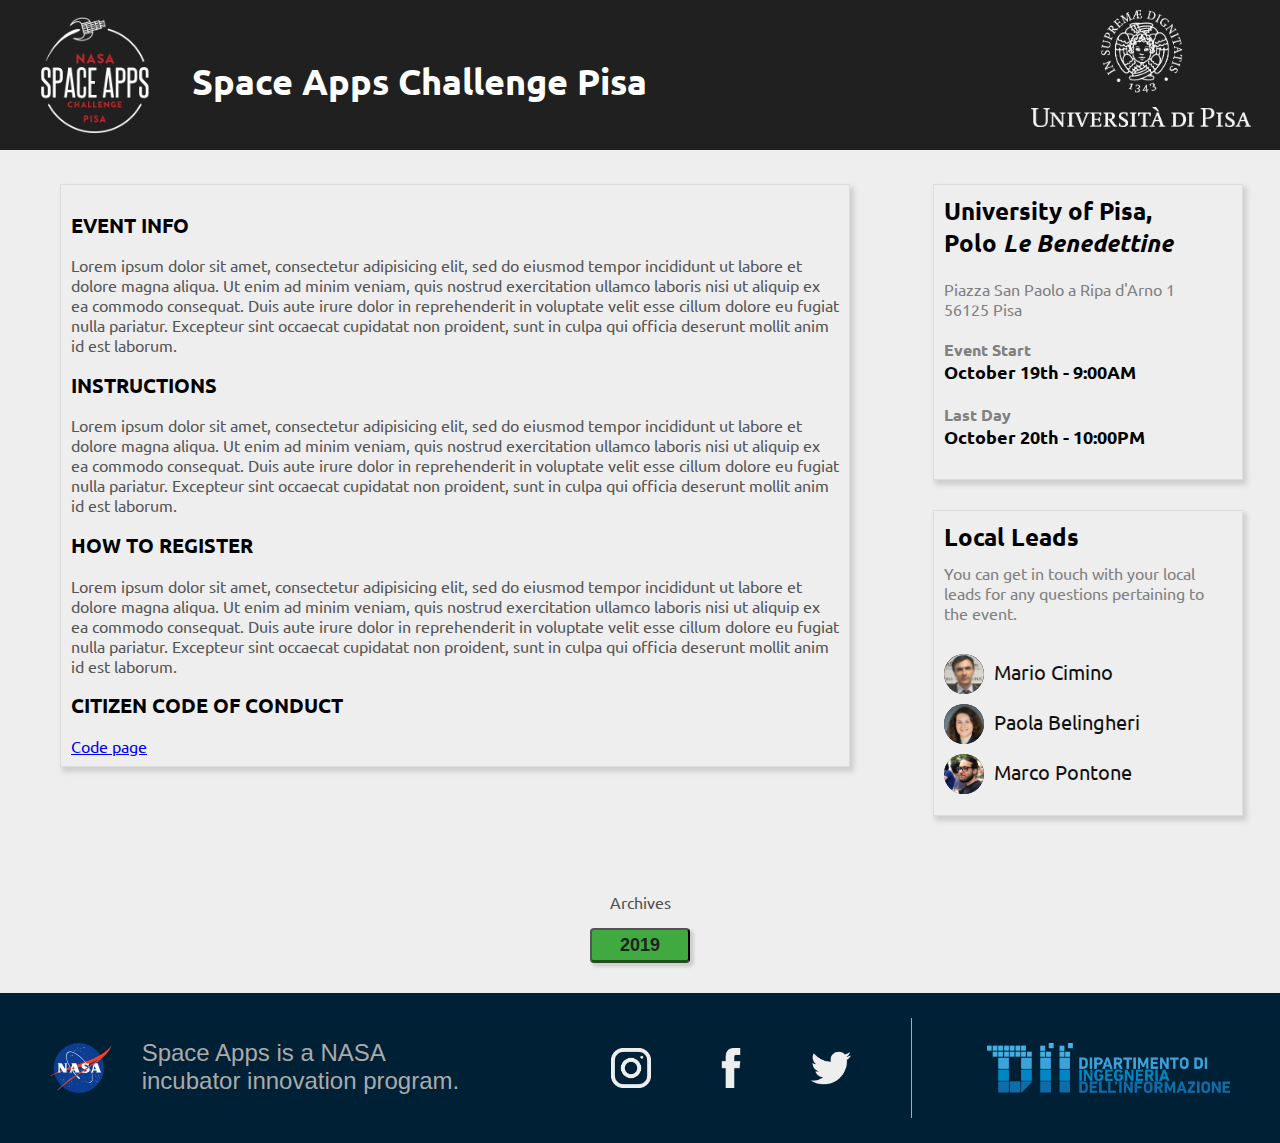
==== index.html @ e4613e90 "[ADD] first commit with files" ====
<!DOCTYPE html>
<html lang="en" dir="ltr">
  <head>
    <meta charset="utf-8">
    <title>Space Apps Challenge Pisa</title>
    <link rel="stylesheet" href="master.css">
    <link href="https://fonts.googleapis.com/css?family=Ubuntu&display=swap" rel="stylesheet">

  </head>
  <body>
    <div class="top">
      <div id="sap-logo">
        <img src="images/spaceapps.png" alt="spaceapps">
      </div>
      <div class="top-center">
        <h1>Space Apps Challenge Pisa</h1>
      </div>
      <div id="unipi-logo">
        <img src="images/cherubinow.png" alt="unipi">
      </div>
    </div>

    <div class="container">
      <div class="left-container">
        <div class="block-container" id="description">
          <h2>EVENT INFO</h2>
          <p>Lorem ipsum dolor sit amet, consectetur adipisicing elit, sed do eiusmod tempor incididunt ut labore et dolore magna aliqua. Ut enim ad minim veniam, quis nostrud exercitation ullamco laboris nisi ut aliquip ex ea commodo consequat. Duis aute irure dolor in reprehenderit in voluptate velit esse cillum dolore eu fugiat nulla pariatur. Excepteur sint occaecat cupidatat non proident, sunt in culpa qui officia deserunt mollit anim id est laborum.</p>
        </div>
        <div class="block-container" id="instructions">
          <h2>INSTRUCTIONS</h2>
          <p>Lorem ipsum dolor sit amet, consectetur adipisicing elit, sed do eiusmod tempor incididunt ut labore et dolore magna aliqua. Ut enim ad minim veniam, quis nostrud exercitation ullamco laboris nisi ut aliquip ex ea commodo consequat. Duis aute irure dolor in reprehenderit in voluptate velit esse cillum dolore eu fugiat nulla pariatur. Excepteur sint occaecat cupidatat non proident, sunt in culpa qui officia deserunt mollit anim id est laborum.</p>
        </div>
        <div class="block-container" id="registration">
          <h2>HOW TO REGISTER</h2>
          <p>Lorem ipsum dolor sit amet, consectetur adipisicing elit, sed do eiusmod tempor incididunt ut labore et dolore magna aliqua. Ut enim ad minim veniam, quis nostrud exercitation ullamco laboris nisi ut aliquip ex ea commodo consequat. Duis aute irure dolor in reprehenderit in voluptate velit esse cillum dolore eu fugiat nulla pariatur. Excepteur sint occaecat cupidatat non proident, sunt in culpa qui officia deserunt mollit anim id est laborum.</p>
        </div>
        <div class="block-container" id="conduct">
          <h2>CITIZEN CODE OF CONDUCT</h2>
          <a href="conduct.html">Code page</a>
        </div>
      </div>
      <div class="right-container">
        <div id="location-info">
          <h3>University of Pisa,<br> Polo <i>Le Benedettine</i></h3>
          <p>Piazza San Paolo a Ripa d'Arno 1 <br>56125 Pisa</p>
          <p><b>Event Start</b></p>
          <h6><b> October 19th</b> - 9:00AM</h6>
          <p><b>Last Day</b></p>
          <h6><b> October 20th</b> - 10:00PM</h6>
        </div>
        <div id="leads">
          <h3>Local Leads</h3>
          <p>You can get in touch with your local leads for any questions pertaining to the event.</p>

          <ul class="leads">
              <li class="lead">
                <a href="mailto:mario.cimino@unipi.it?subject=Space_Apss_Inquiry">
                <div class="lead-pic">
                  <img src="images/mario.png" alt="Mario Cimino">
                </div>
                <span class="lead-name">Mario Cimino</span></a>
              </li>
              <li class="lead">
                <a href="mailto:paola.belingheri@unipi.it?subject=Space_Apss_Inquiry">
                <div class="lead-pic">
                  <img src="images/paola.jpg" alt="Paola Belingheri">
                </div>
                <span class="lead-name">Paola Belingheri</span></a>
              </li>
              <li class="lead">
                <a href="mailto:m.pontone@studenti.unipi.it?subject=Space_Apss_Inquiry">
                <div class="lead-pic">
                  <img src="images/marco.jpg" alt="Marco Pontone">
                </div>
                <span class="lead-name">Marco Pontone</span></a>
              </li>

          </ul>

        </div>
      </div>
    </div>
    <div class="archive-links">
      <p>Archives</p>
      <button type="button" name="button">2019</button>
    </div>
    <div class="footer">

      <img src="images/nasa.svg" alt="nasa">
      <h4>Space Apps is a NASA<br>incubator innovation program.</h4>

      <img id="dii" src="images/dii.png" alt="DII">
      <div class="social-spacer">
        <a href="http://www.twitter.com"><img src="images/twitter.png" alt="twitter"></a>
        <a href="http://www.facebook.com"><img src="images/facebook.png" alt="facebook"></a>
        <a href="http://www.instagram.com"><img src="images/instagram.png" alt="instagram"></a>

      </div>
    </div>
  </body>
</html>
---- master.css ----
*{

}
body{
  margin: 0;
  background: #EEE;

}

.top {
  width: 100%;
  height: 150px;
  background: #202020;
  align: center;
}

.top-center{
  width: 60%;
  margin: auto;
  height: 150px;
  float: left;

}
.top-center h1 {
  color: white;
  font-size: 36px;
  padding-top: 35px;
  font-family:  Ubuntu,sans-serif;
}

#sap-logo {
  display: block;
  width: 15%;
  float: left;
}
#sap-logo img {
  padding: 10px;
  width: 130px;
  margin-left: 10%;

}

#unipi-logo {
  display: block;
  width: 15%;
  float: right;

}
#unipi-logo img {
  padding: 10px;
  float: right;
  width: 220px;
  margin-right: 10%;
}

.top-bar {
  height: 40px;
  background: darkblue;
}
.container {
  padding-top: 4px;
  width: 100%;
}

.left-container{
  font-family: Ubuntu, sans-serif;
  margin-top: 30px;
  margin-left: 60px;
  width: 60%;
  float: left;
  border: 1px solid #DDD;
  shape-margin: 4px;
  box-shadow: 3px 4px 5px 1px rgba(207,207,207,1);
  padding: 10px;
}

.left-container h2 {
  font-size: 20px;
}

.left-container p {
  font-size: 16px;
  color: #555;
}



.right-container {
  width: 30%;
  background: #EEE;
  float: right;
  align: center;
}

#location-info{
  margin: auto;
  margin-top: 30px;
  width: 80%;
  background: #EEE;
  border: 1px solid #DDD;
  shape-margin: 4px;
  box-shadow: 3px 4px 5px 1px rgba(207,207,207,1);
  font-family: Ubuntu, sans-serif;
}

#location-info h3 {
  margin:0;
  padding: 10px;
  font-size: 24px;
}

#location-info p {
  color: #808080;
  padding:10px 10px 0px  10px;
  margin: 0;
}

#location-info h6{
  font-size: 18px;

  padding:0px 10px 10px 10px;
  margin: 0;
}
#location-info h6:last-of-type{
  margin-bottom: 20px;
}
#location-info p:nth-of-type(2){
  margin-top: 10px;
}

#leads {
  font-family: Ubuntu, sans-serif;
  margin:auto;
  margin-top: 30px;
  margin-bottom: 30px;
  width: 80%;
  background: #EEE;
  border: 1px solid #DDD;
  shape-margin: 4px;
  box-shadow: 3px 4px 5px 1px rgba(207,207,207,1);
}

#leads h3 {
  font-size: 24px;
  padding: 10px;
  margin: 0;
}

#leads p {
  padding: 0px 10px 10px 10px;
  margin: 0;
  color: #808080;
}

.leads {
  padding-inline-start: 10px;
}

.lead {
  height: 50px;
  list-style-type: none;
}

.lead-pic {
  background: #202020;
  border-radius: 50%;
  float: left;
  height: 40px;
  margin: 5px 0px 5px 0px;
}
.lead-pic img {
  border-radius: 50%;
  height: 40px;
}

.lead-name{
  float: left;
  font-size: 20px;
  margin: 10px;
  color: #111;
  transition: .4s;
}
.lead-name:hover {
  color: #AA1010;
}





.archive-links {
  width: 100%;
  float:left;
  align: center;
  padding: 30px 0px 30px 0px;
}
.archive-links p {
  text-align: center;
  color: #505050;
  font-family: Ubuntu, sans-serif;
}
.archive-links button, .conduct-container button{
  display: block;
  margin:auto;
  height: 35px;
  width: 100px;
  font-size: 18px;
  font-weight: bold;
  font-family: sans-serif;
  color: #222;
  background-color: #40AA40;
  border-radius: 4px;
  box-shadow: 3px 3px 3px 1px rgba(207,207,207,1);
  border-bottom: 3px solid #205020;
  transition: .3s;
}
.archive-links button:hover, .conduct-container button:hover {
  background-color: #FFCC00;
  border-bottom: 3px solid #CC5000;
}

.footer {
  position:relative;
  height: 150px;
  background: #002035;
  width: 100%;
  float:left;
}

.footer img {
  height: 50px;
  margin: 50px 10px 50px 50px;
  float: left;
}
/*.footer img:last-of-type{
  float: right;
  margin-right: 50px;
}*/

.social-spacer {

  border-right: 1px solid #aaa;
  height: 100px;
  float: right;
  width: 306px;
  margin: 25px;
  align: center;
  padding-right: 30px;
}
.social-spacer a {
  display:block;
  margin: auto;
  height: 40px;
  float: right;
  width: 40px;
  margin: 30px;


}
#dii {
  float:right;
  margin-right: 50px;
}
.social-spacer img {
  height: 40px;
  display: block;
  margin: 0px 0px 0px 0px;
  float: left;


}

.footer h4{
  margin: 0;
  padding: 46px;
  padding-left: 20px;
  float: left;
  color: #AAA;
  font-family:  sans-serif;
  font-weight: 100;
  font-size: 24px;
}

.conduct-container {
  padding: 150px;
  padding-top: 30px;
  width: 80%;
  font-family: Ubuntu, sans-serif;
}

.conduct-container p {
  font-size: 14px;
  color: #555;

}
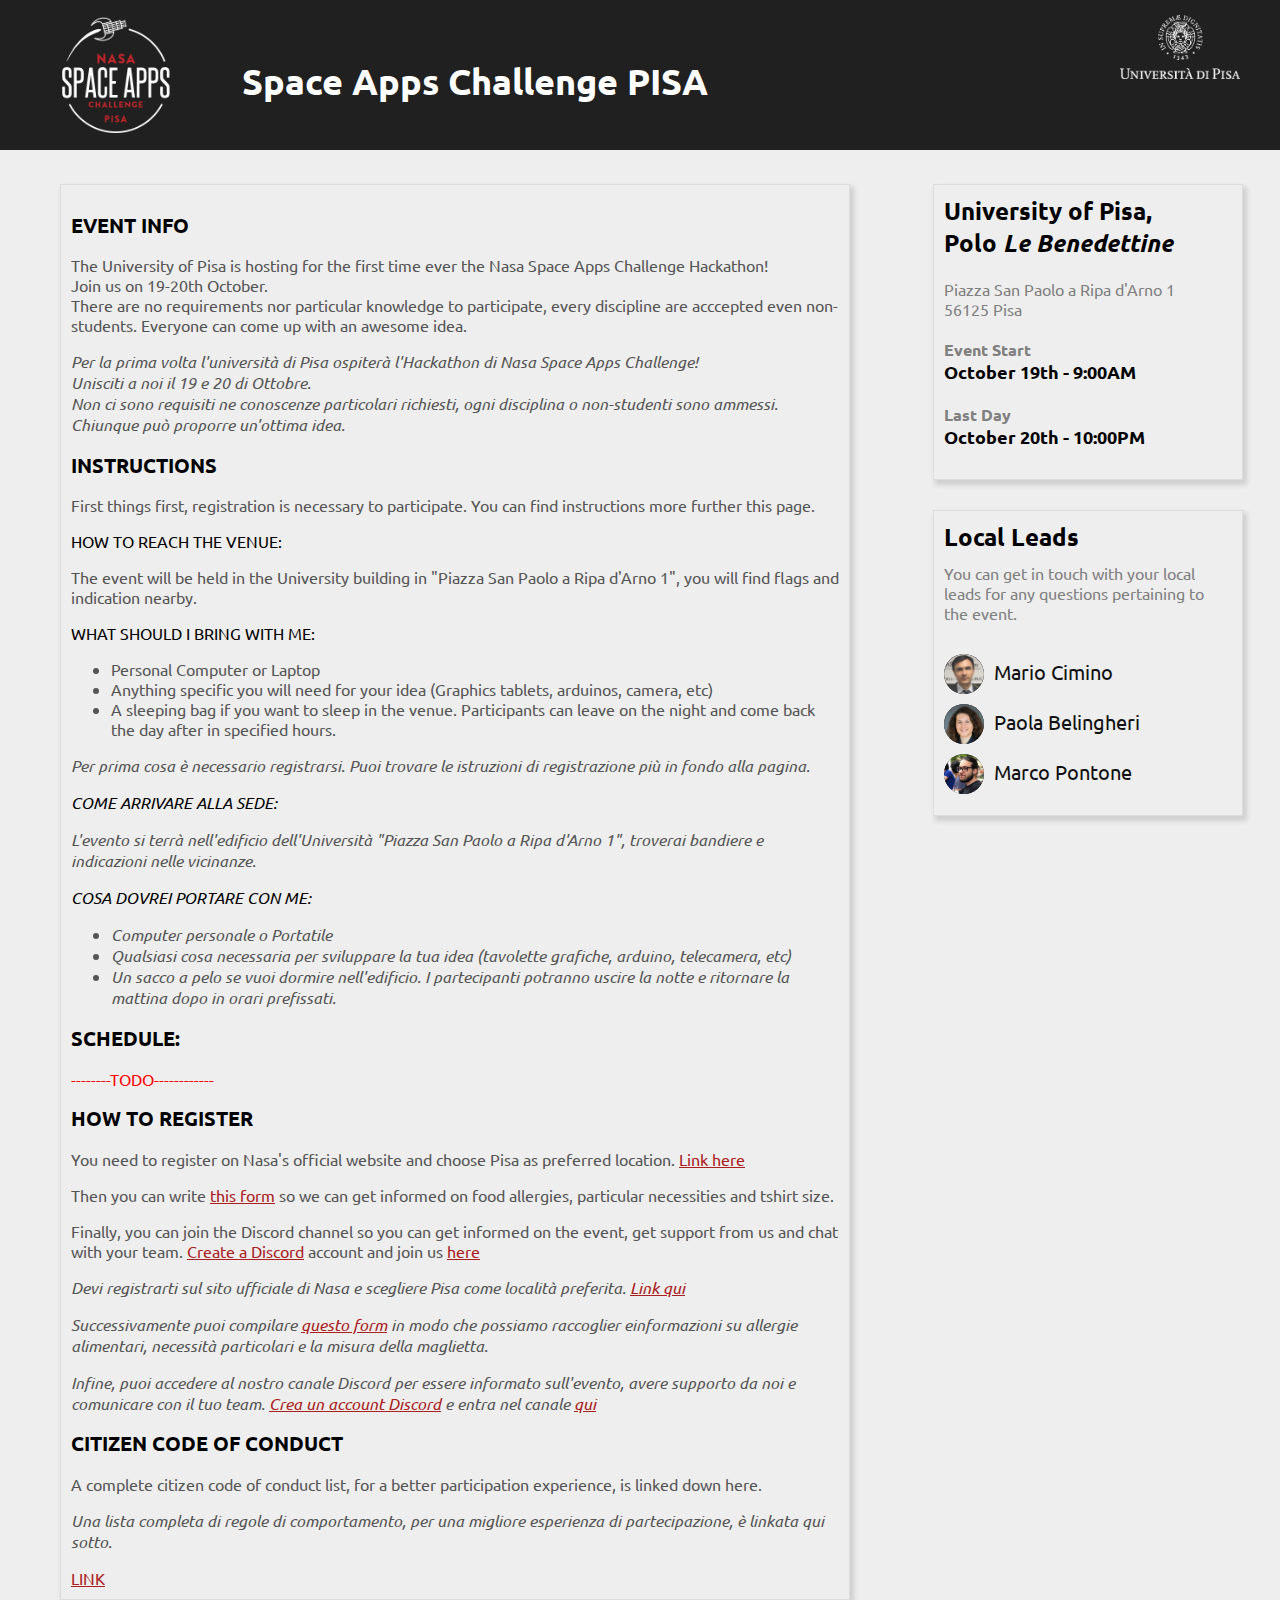
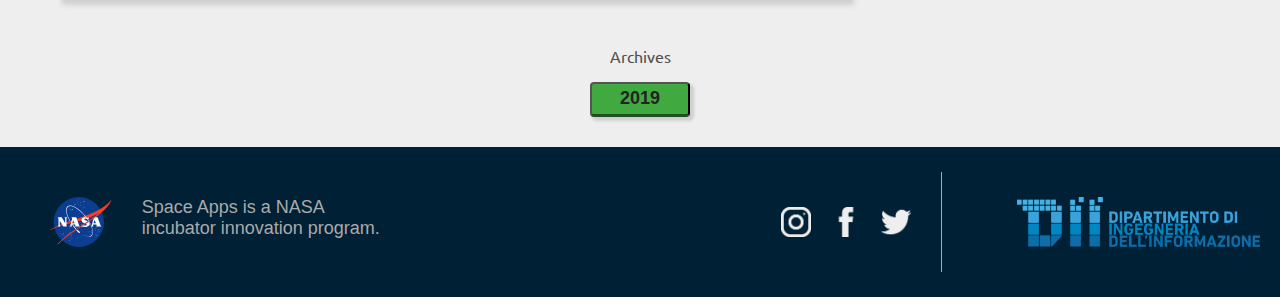
==== commit 6ed07075: "[ADD] home page istructions" ====
--- a/index.html
+++ b/index.html
@@ -2,8 +2,9 @@
 <html lang="en" dir="ltr">
   <head>
     <meta charset="utf-8">
-    <title>Space Apps Challenge Pisa</title>
+    <title>Space Apps PISA</title>
     <link rel="stylesheet" href="master.css">
+    <link href="hamburgers.css" rel="stylesheet">
     <link href="https://fonts.googleapis.com/css?family=Ubuntu&display=swap" rel="stylesheet">
 
   </head>
@@ -12,31 +13,75 @@
       <div id="sap-logo">
         <img src="images/spaceapps.png" alt="spaceapps">
       </div>
+      <div class="dropdown-content" id="myDropdown">
+        <a href="index.html">HOME</a>
+        <a href="#description">INFO</a>
+        <a href="conduct.html">CODE OF CONDUCT</a>
+        <a href="#location-info">LOCATION AND DATE</a>
+        <a href="#leads">LEADS AND CONTACTS</a>
+        <a href="#social">SOCIAL</a>
+      </div>
+      <button class="hamburger hamburger--emphatic" type="button" onclick="buttonActive()">
+        <span class="hamburger-box">
+          <span class="hamburger-inner">
+          </span>
+        </span>
+      </button>
+
+
       <div class="top-center">
-        <h1>Space Apps Challenge Pisa</h1>
+        <h1>Space Apps Challenge PISA</h1>
       </div>
       <div id="unipi-logo">
         <img src="images/cherubinow.png" alt="unipi">
       </div>
+
     </div>
-
     <div class="container">
       <div class="left-container">
         <div class="block-container" id="description">
           <h2>EVENT INFO</h2>
-          <p>Lorem ipsum dolor sit amet, consectetur adipisicing elit, sed do eiusmod tempor incididunt ut labore et dolore magna aliqua. Ut enim ad minim veniam, quis nostrud exercitation ullamco laboris nisi ut aliquip ex ea commodo consequat. Duis aute irure dolor in reprehenderit in voluptate velit esse cillum dolore eu fugiat nulla pariatur. Excepteur sint occaecat cupidatat non proident, sunt in culpa qui officia deserunt mollit anim id est laborum.</p>
+          <p>The University of Pisa is hosting for the first time ever the Nasa Space Apps Challenge Hackathon! <br>Join us on 19-20th October. <br>There are no requirements nor particular knowledge to participate, every discipline are acccepted even non-students. Everyone can come up with an awesome idea.</p>
+          <p><i>Per la prima volta l&#39;università di Pisa ospiterà l&#39;Hackathon di Nasa Space Apps Challenge! <br>Unisciti a noi il 19 e 20 di Ottobre. <br>Non ci sono requisiti ne conoscenze particolari richiesti, ogni disciplina o non-studenti sono ammessi. Chiunque può proporre un'ottima idea.</i></p>
+
         </div>
         <div class="block-container" id="instructions">
           <h2>INSTRUCTIONS</h2>
-          <p>Lorem ipsum dolor sit amet, consectetur adipisicing elit, sed do eiusmod tempor incididunt ut labore et dolore magna aliqua. Ut enim ad minim veniam, quis nostrud exercitation ullamco laboris nisi ut aliquip ex ea commodo consequat. Duis aute irure dolor in reprehenderit in voluptate velit esse cillum dolore eu fugiat nulla pariatur. Excepteur sint occaecat cupidatat non proident, sunt in culpa qui officia deserunt mollit anim id est laborum.</p>
+          <p>First things first, registration is necessary to participate. You can find instructions more further this page.</p>
+          <p style="color:black;">HOW TO REACH THE VENUE:</p>
+          <p>The event will be held in the University building in "Piazza San Paolo a Ripa d&#39;Arno 1", you will find flags and indication nearby.</p>
+          <p style="color:black;">WHAT SHOULD I BRING WITH ME:</p>
+          <ul>
+            <li>Personal Computer or Laptop</li>
+            <li>Anything specific you will need for your idea (Graphics tablets, arduinos, camera, etc)</li>
+            <li>A sleeping bag if you want to sleep in the venue. Participants can leave on the night and come back the day after in specified hours.</li>
+          </ul>
+        <i>  <p>Per prima cosa è necessario registrarsi. Puoi trovare le istruzioni di registrazione più in fondo alla pagina.</p>
+          <p style="color:black;">COME ARRIVARE ALLA SEDE:</p>
+          <p>L&#39;evento si terrà nell&#39;edificio dell&#39;Università "Piazza San Paolo a Ripa d&#39;Arno 1", troverai bandiere e indicazioni nelle vicinanze.</p>
+          <p style="color:black;">COSA DOVREI PORTARE CON ME:</p>
+          <ul>
+            <li>Computer personale o Portatile</li>
+            <li>Qualsiasi cosa necessaria per sviluppare la tua idea (tavolette grafiche, arduino, telecamera, etc)</li>
+            <li>Un sacco a pelo se vuoi dormire nell'edificio. I partecipanti potranno uscire la notte e ritornare la mattina dopo in orari prefissati.</li>
+          </ul></i>
+          <h2>SCHEDULE:</h2>
+          <p style="color:red;">--------TODO------------</p>
         </div>
         <div class="block-container" id="registration">
           <h2>HOW TO REGISTER</h2>
-          <p>Lorem ipsum dolor sit amet, consectetur adipisicing elit, sed do eiusmod tempor incididunt ut labore et dolore magna aliqua. Ut enim ad minim veniam, quis nostrud exercitation ullamco laboris nisi ut aliquip ex ea commodo consequat. Duis aute irure dolor in reprehenderit in voluptate velit esse cillum dolore eu fugiat nulla pariatur. Excepteur sint occaecat cupidatat non proident, sunt in culpa qui officia deserunt mollit anim id est laborum.</p>
+          <p>You need to register on Nasa's official website and choose Pisa as preferred location. <a href="https://www.spaceappschallenge.org">Link here</a></p>
+          <p>Then you can write <a href="#">this form</a> so we can get informed on food allergies, particular necessities and tshirt size.</p>
+          <p>Finally, you can join the Discord channel so you can get informed on the event, get support from us and chat with your team. <a href="https://discordapp.com/register">Create a Discord</a> account and join us <a href="#">here</a></p>
+        <i><p>Devi registrarti sul sito ufficiale di Nasa e scegliere Pisa come località preferita. <a href="https://www.spaceappschallenge.org">Link qui</a></p>
+          <p>Successivamente puoi compilare <a href="#">questo form</a> in modo che possiamo raccoglier einformazioni su allergie alimentari, necessità particolari e la misura della maglietta.</p>
+          <p>Infine, puoi accedere al nostro canale Discord per essere informato sull'evento, avere supporto da noi e comunicare con il tuo team. <a href="https://discordapp.com/register">Crea un account Discord</a> e entra nel canale <a href="#">qui</a></p></i>
         </div>
         <div class="block-container" id="conduct">
           <h2>CITIZEN CODE OF CONDUCT</h2>
-          <a href="conduct.html">Code page</a>
+          <p>A complete citizen code of conduct list, for a better participation experience, is linked down here.</p>
+          <i><p>Una lista completa di regole di comportamento, per una migliore esperienza di partecipazione, è linkata qui sotto.</p></i>
+          <a href="conduct.html">LINK</a>
         </div>
       </div>
       <div class="right-container">
@@ -90,12 +135,28 @@
       <h4>Space Apps is a NASA<br>incubator innovation program.</h4>
 
       <img id="dii" src="images/dii.png" alt="DII">
-      <div class="social-spacer">
-        <a href="http://www.twitter.com"><img src="images/twitter.png" alt="twitter"></a>
-        <a href="http://www.facebook.com"><img src="images/facebook.png" alt="facebook"></a>
-        <a href="http://www.instagram.com"><img src="images/instagram.png" alt="instagram"></a>
+      <div class="social-spacer" id="social">
+        <a href="http://www.twitter.com" target="_blank"><img src="images/twitter.png" alt="twitter"></a>
+        <a href="http://www.facebook.com" target="_blank"><img src="images/facebook.png" alt="facebook"></a>
+        <a href="http://www.instagram.com" target="_blank"><img src="images/instagram.png" alt="instagram"></a>
 
       </div>
     </div>
   </body>
+  <script type="text/javascript">
+    var button_active = false;
+    function buttonActive(){
+      var menu = document.getElementById('myDropdown');
+      var hamburger = document.getElementsByClassName('hamburger');
+      if(!button_active){
+        menu.style.display = "block";
+        hamburger[0].classList.add("is-active");
+        button_active = true;
+      }else{
+        menu.style.display = "none";
+        hamburger[0].classList.remove("is-active");
+        button_active = false;
+      }
+    }
+  </script>
 </html>
--- a/master.css
+++ b/master.css
@@ -5,13 +5,24 @@
   margin: 0;
   background: #EEE;
 
+}
+body a {
+  color: #AA2020;
 }
 
 .top {
   width: 100%;
   height: 150px;
   background: #202020;
+  /*background-image: url('images/dragon.jpg');
+  background-size:cover;
+  background-position: center;
+  */
   align: center;
+}
+.top button{
+  visibility: hidden;
+  position: absolute;
 }
 
 .top-center{
@@ -25,7 +36,9 @@
   color: white;
   font-size: 36px;
   padding-top: 35px;
+  padding-left: 30px;
   font-family:  Ubuntu,sans-serif;
+  margin-left: 20px;
 }
 
 #sap-logo {
@@ -36,27 +49,23 @@
 #sap-logo img {
   padding: 10px;
   width: 130px;
-  margin-left: 10%;
+  margin-left: 40px;
 
 }
 
 #unipi-logo {
   display: block;
-  width: 15%;
-  float: right;
-
+  width: 120px;
+  float: right;
 }
 #unipi-logo img {
-  padding: 10px;
-  float: right;
-  width: 220px;
-  margin-right: 10%;
-}
-
-.top-bar {
-  height: 40px;
-  background: darkblue;
-}
+  padding: 0px;
+  float: right;
+  width: 120px;
+  margin:15px 40px 10px 0px;
+}
+
+
 .container {
   padding-top: 4px;
   width: 100%;
@@ -80,6 +89,10 @@
 
 .left-container p {
   font-size: 16px;
+  color: #555;
+}
+
+.left-container li {
   color: #555;
 }
 
@@ -221,7 +234,7 @@
 
 .footer {
   position:relative;
-  height: 150px;
+  /*height: 150px;*/
   background: #002035;
   width: 100%;
   float:left;
@@ -242,27 +255,27 @@
   border-right: 1px solid #aaa;
   height: 100px;
   float: right;
-  width: 306px;
+  width: 170px;
   margin: 25px;
   align: center;
-  padding-right: 30px;
+  padding-right: 0px;
 }
 .social-spacer a {
   display:block;
-  margin: auto;
-  height: 40px;
-  float: right;
-  width: 40px;
-  margin: 30px;
-
-
+  height: 30px;
+  float: right;
+  width: 30px;
+  margin: 35px 10px;
+}
+.social-spacer a:first-child{
+  margin-right: 30px;
 }
 #dii {
   float:right;
-  margin-right: 50px;
+  margin-right: 20px;
 }
 .social-spacer img {
-  height: 40px;
+  height: 30px;
   display: block;
   margin: 0px 0px 0px 0px;
   float: left;
@@ -272,24 +285,170 @@
 
 .footer h4{
   margin: 0;
-  padding: 46px;
+  padding: 50px;
   padding-left: 20px;
   float: left;
   color: #AAA;
   font-family:  sans-serif;
   font-weight: 100;
-  font-size: 24px;
+  font-size: 18px;
 }
 
 .conduct-container {
   padding: 150px;
   padding-top: 30px;
-  width: 80%;
+  width: 65%;
   font-family: Ubuntu, sans-serif;
 }
 
 .conduct-container p {
   font-size: 14px;
   color: #555;
-
-}
+}
+
+.dropdown-content{
+  display:none;
+}
+
+@media  (max-width: 850px) {
+  .top {
+    position: fixed;
+    top: 0px;
+  }
+
+  #unipi-logo img{
+    float: right;
+    width: 50px;
+    margin: 10px 30px;
+    padding: 0;
+  }
+  #sap-logo {
+    width: 150px;
+    width: 0px;
+    height: 0px;
+    margin: 0px;
+    padding: 0px;
+    border: none;
+  }
+  .top-center {
+    width: 0px;
+    height: 0px;
+  }
+  .top-center h1{
+    visibility:collapse;
+    width: 0px;
+    height: 0px;
+    margin: 0px;
+    padding: 0px;
+    border: none;
+  }
+
+  .top button {
+    visibility: visible;
+    position:relative;
+
+  }
+
+  /* Dropdown content (hidden by default) */
+.dropdown-content {
+  display: none;
+  position: absolute;
+  background-color: #202020DD;
+  min-width: 160px;
+  box-shadow: 0px 8px 16px 0px rgba(0,0,0,0.2);
+  z-index: 100;
+  top: 70px;
+  width: 100%;
+
+}
+
+.dropdown-content a {
+  float: none;
+  color: #EEE;
+  padding:18px 16px;
+  text-decoration: none;
+  display: block;
+  text-align: center;
+  border-bottom: 1px solid #303030DD;
+  font-family: Ubuntu, sans-serif;
+}
+
+.dropdown-content a:hover {
+  background-color: #AA3030;
+}
+
+.top {
+  height: 70px;
+}
+#sap-logo img {
+  width: 50px
+}
+
+.left-container {
+  width: 90%;
+  margin: 90px auto 20px auto;
+  float: none;
+}
+.right-container {
+  width: 92.5%;
+  margin: 20px auto ;
+  float: none;
+}
+#leads , #location-info{
+  float: none;
+  width: 100%;
+}
+
+.footer {
+  float: left;
+  align: center;
+}
+
+.footer img {
+  display: block;
+  float: none;
+  margin: 10px auto;
+}
+.footer h4{
+  text-align: center;
+  display: block;
+  font-size: 16px;
+  float: none;
+  margin: auto;
+  padding: 10px;
+}
+
+#dii {
+  float:none;
+  margin: auto;
+}
+
+.social-spacer {
+  display: block;
+  float:none;
+  margin: 10px auto;
+  border: none;
+  padding-right:0px;
+}
+.social-spacer img, .social-spacer a {
+  height: 30px;
+}
+
+.conduct-container {
+  width: 90%;
+  padding: 0px;
+  padding-top: 70px;
+  margin: 20px;
+}
+
+#homebtn {
+  display: none;
+}
+}
+
+@media (min-width: 851px) and (max-width: 1000px) {
+  .social-spacer {
+    margin-right: 0px;
+    border-right: none;
+  }
+}
